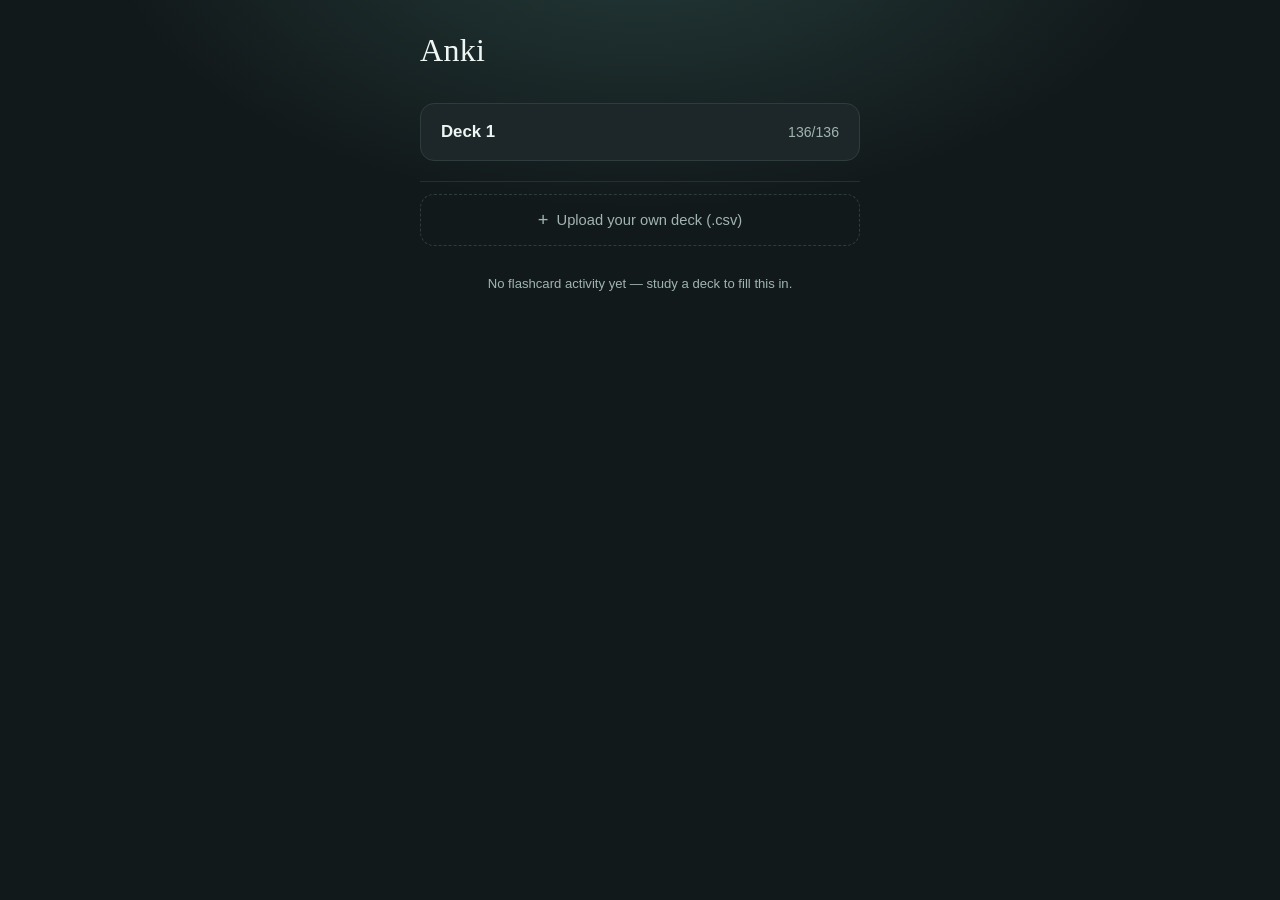
==== index.html @ ce2673dd "Add a spaced-repetition "Due" filter (simplified SM-2) New Due filter in the deck-preview cycle, sur" ====
<!DOCTYPE html>
<html lang="en">
<head>
<meta charset="UTF-8">
<meta name="viewport" content="width=device-width, initial-scale=1, viewport-fit=cover">
<meta name="theme-color" content="#0b0e0d">
<meta name="mobile-web-app-capable" content="yes">
<meta name="apple-mobile-web-app-capable" content="yes">
<meta name="apple-mobile-web-app-status-bar-style" content="black-translucent">
<link rel="apple-touch-icon" href="data:image/svg+xml,%3Csvg xmlns='http://www.w3.org/2000/svg' viewBox='0 0 100 100'%3E%3Crect width='100' height='100' rx='22' fill='%230b0e0d'/%3E%3Crect x='24' y='18' width='52' height='64' rx='8' fill='none' stroke='%234fd1a5' stroke-width='5'/%3E%3Cline x1='34' y1='38' x2='66' y2='38' stroke='%234fd1a5' stroke-width='5' stroke-linecap='round'/%3E%3Cline x1='34' y1='52' x2='58' y2='52' stroke='%234fd1a5' stroke-width='5' stroke-linecap='round'/%3E%3C/svg%3E">
<link rel="icon" href="data:image/svg+xml,%3Csvg xmlns='http://www.w3.org/2000/svg' viewBox='0 0 100 100'%3E%3Crect width='100' height='100' rx='22' fill='%230b0e0d'/%3E%3Crect x='24' y='18' width='52' height='64' rx='8' fill='none' stroke='%234fd1a5' stroke-width='5'/%3E%3Cline x1='34' y1='38' x2='66' y2='38' stroke='%234fd1a5' stroke-width='5' stroke-linecap='round'/%3E%3Cline x1='34' y1='52' x2='58' y2='52' stroke='%234fd1a5' stroke-width='5' stroke-linecap='round'/%3E%3C/svg%3E">
<title>A N K I</title>
<link rel="stylesheet" href="style.css?v=33">
</head>
<body>

<div class="app">

  <!-- ================= DECK SELECT ================= -->
  <section class="screen active" id="screen-deck" aria-labelledby="deck-heading">
    <header class="app-header">
      <h1 class="wordmark">Anki</h1>
    </header>

    <div class="deck-list" id="deckList">
      <!-- deck buttons injected by app.js -->
    </div>

    <hr class="deck-list-divider">

    <button class="deck-upload-btn" id="deckUploadBtn" type="button">
      <span class="deck-upload-icon" aria-hidden="true">+</span>
      <span>Upload your own deck (.csv)</span>
    </button>
    <input type="file" id="deckFileInput" accept=".csv,text/csv" hidden>
    <p class="deck-upload-error" id="deckUploadError" hidden></p>

    <div class="activity-heatmap" id="activityHeatmap">
      <div class="heatmap-nav">
        <button class="heatmap-nav-btn" id="heatmapPrevBtn" type="button" aria-label="Previous month">&lsaquo;</button>
        <p class="heatmap-month-label" id="heatmapMonthLabel"></p>
        <button class="heatmap-nav-btn" id="heatmapNextBtn" type="button" aria-label="Next month">&rsaquo;</button>
      </div>
      <div class="heatmap-swipe-area" id="heatmapSwipeArea">
        <div class="heatmap-weekdays">
          <span>M</span><span>T</span><span>W</span><span>T</span><span>F</span><span>S</span><span>S</span>
        </div>
        <div class="heatmap-grid" id="heatmapGrid"></div>
      </div>
      <p class="heatmap-detail" id="heatmapDetail"></p>
    </div>
  </section>

  <!-- ================= COUNT SELECT ================= -->
  <section class="screen" id="screen-count" aria-labelledby="count-heading">
    <button class="back-link" id="backToDeck" type="button">&larr; Decks</button>
    <header class="app-header">
      <h1 class="deck-name" id="countDeckName">Deck</h1>
      <p class="tagline">How many?</p>
    </header>

    <div class="mode-toggle" id="modeToggle" role="group" aria-label="Study mode">
      <button class="mode-btn is-active" id="modeFlashcardBtn" type="button">Flashcards</button>
      <button class="mode-btn" id="modeMultichoiceBtn" type="button">Multiple choice</button>
    </div>

    <div class="count-grid" id="countGrid">
      <!-- count buttons injected by app.js -->
    </div>

    <div class="deck-preview" id="deckPreview">
      <div class="preview-head">
        <p class="preview-heading">Deck entries</p>
        <div class="preview-head-actions">
          <button class="unselect-btn" id="unselectAllBtn" type="button" disabled title="Turn every card back on">Unselect all</button>
          <button class="sort-toggle" id="sortToggle" type="button">Original</button>
        </div>
      </div>
      <button class="deck-upload-btn add-card-btn" id="addCardBtn" type="button" hidden>
        <span class="deck-upload-icon" aria-hidden="true">+</span>
        <span>Add a card</span>
      </button>
      <ul class="preview-list" id="previewList"></ul>
    </div>
  </section>

  <!-- ================= QUIZ ================= -->
  <section class="screen" id="screen-quiz" aria-labelledby="quiz-heading">
    <div class="quiz-top">
      <button class="back-link" id="quitQuiz" type="button">&larr; End session</button>
      <div class="quiz-top-right">
        <button class="undo-btn" id="undoBtn" type="button" disabled title="Go back to the last card and change its grade">
          <span aria-hidden="true">&#8617;</span> Undo
        </button>
        <span class="progress-count" id="progressCount">1 / 10</span>
      </div>
    </div>

    <div class="progress-track">
      <div class="progress-fill" id="progressFill"></div>
    </div>

    <p class="score-live" id="scoreLive">
      <span class="score-hit" id="scoreHitCount">0</span> got it<span class="score-sep">&middot;</span><span class="score-miss" id="scoreMissCount">0</span> missed
    </p>

    <div class="card-stage" id="cardStage">
      <div class="card" id="card" tabindex="0" role="button" aria-pressed="false" aria-label="Flashcard, tap to reveal the answer">
        <div class="card-inner" id="cardInner">
          <div class="card-face card-front">
            <p class="card-eyebrow"></p>
            <p class="card-text" id="cardFrontText"></p>
          </div>
          <div class="card-face card-back">
            <p class="card-front-recap" id="cardBackFrontText"></p>
            <p class="card-text card-text-back" id="cardBackText"></p>
          </div>
        </div>
      </div>
      <p class="tap-hint" id="tapHint"></p>
    </div>

    <div class="mc-stage" id="mcStage" hidden>
      <p class="mc-prompt" id="mcPrompt"></p>
      <div class="mc-options" id="mcOptions"></div>
      <p class="mc-tap-hint" id="mcTapHint">Tap anywhere to continue</p>
    </div>

    <div class="action-row" id="actionRow">
      <button class="flip-btn" id="flipBtn" type="button">
        <span class="flip-btn-label">Flip</span>
      </button>
      <div class="grade-row" id="gradeRow">
        <button class="grade-btn grade-miss" id="gradeMiss" type="button">
          <span class="grade-key">1</span> Missed
        </button>
        <button class="grade-btn grade-hard" id="gradeHard" type="button">
          <span class="grade-key">2</span> Hard
        </button>
        <button class="grade-btn grade-almost" id="gradeAlmost" type="button">
          <span class="grade-key">3</span> Almost
        </button>
        <button class="grade-btn grade-hit" id="gradeHit" type="button">
          <span class="grade-key">4</span> Got it!
        </button>
      </div>
    </div>
  </section>

  <!-- ================= RESULTS ================= -->
  <section class="screen" id="screen-results" aria-labelledby="results-heading">
    <header class="app-header">
      <p class="tagline">Session complete</p>
      <p class="score-big" id="scoreBig">0/0</p>
      <p class="score-sub" id="scoreSub">0% recalled</p>
      <button class="undo-link" id="undoFromResults" type="button" disabled>Undo last grade</button>
    </header>

    <div class="missed-wrap" id="missedWrap">
      <p class="missed-heading">To review</p>
      <ul class="missed-list" id="missedList"></ul>
    </div>

    <div class="result-actions">
      <button class="primary-btn" id="backToDeckFromResults" type="button">Back to deck</button>
    </div>
  </section>

  <!-- Shared "back to top" arrow for both the deck list and the card
       preview list -- both scroll the whole page (not an inner
       container: .app only sets min-height, so it just grows taller
       than the viewport and the window itself scrolls), so one
       window-scroll-tracking button covers both. It lives outside
       every .screen on purpose: each .screen plays a CSS "rise"
       animation on entry, and animation-fill-mode:both leaves a
       lingering (identity) transform on it afterwards — which, per
       the CSS spec, would turn this position:fixed button into
       something anchored to that screen instead of the real viewport. -->
  <button class="scroll-top-btn" id="scrollTopBtn" type="button" aria-label="Back to top">&uarr;</button>

  <!-- ================= CONFIRM MODAL ================= -->
  <div class="modal-overlay" id="confirmOverlay" hidden>
    <div class="modal-box" role="alertdialog" aria-modal="true" aria-labelledby="confirmMessage">
      <p class="modal-message" id="confirmMessage"></p>
      <input type="text" class="modal-input" id="confirmInput" hidden>
      <div class="modal-card-fields" id="confirmCardFields" hidden>
        <label class="modal-field-label" for="confirmFront">Front</label>
        <input type="text" class="modal-input" id="confirmFront" placeholder="Front">
        <label class="modal-field-label" for="confirmBack">Back</label>
        <textarea class="modal-input modal-textarea" id="confirmBack" placeholder="Back" rows="3"></textarea>
      </div>
      <div class="modal-actions">
        <button class="ghost-btn modal-btn" id="confirmCancelBtn" type="button">Cancel</button>
        <button class="primary-btn modal-btn" id="confirmOkBtn" type="button">Yes, do it</button>
      </div>
    </div>
  </div>

</div>

<!-- Split into one file per feature area (see js/) instead of one
     big app.js — plain classic scripts (no bundler/module system),
     so they all still share one global scope like a single file
     would, and load order here is what defines it. Bump the shared
     ?v= below whenever any of these files change. -->
<script src="js/01-config.js?v=17"></script>
<script src="js/02-csv.js?v=17"></script>
<script src="js/03-storage.js?v=17"></script>
<script src="js/04-state.js?v=17"></script>
<script src="js/05-modal.js?v=17"></script>
<script src="js/06-deck-list.js?v=17"></script>
<script src="js/07-card-editor.js?v=17"></script>
<script src="js/08-count-screen.js?v=17"></script>
<script src="js/09-quiz-core.js?v=17"></script>
<script src="js/10-quiz-flashcard.js?v=17"></script>
<script src="js/11-quiz-multichoice.js?v=17"></script>
<script src="js/12-results.js?v=17"></script>
<script src="js/13-activity-heatmap.js?v=17"></script>
<script src="js/14-boot.js?v=17"></script>
</body>
</html>
---- style.css ----
/* ============================================================
   Tokens
   ============================================================ */
:root {
  --bg: #12191b;
  --bg-elevated: #182022;
  --surface: #1d2729;
  --surface-2: #253032;
  --border: #2f3c3e;
  --border-soft: #253032;

  --mint: #7ad9c4;
  --mint-strong: #9ce8d8;
  --mint-dim: #4f9c8a;
  --mint-glow: rgba(122, 217, 196, 0.18);

  --rose: #e08098;
  --rose-glow: rgba(224, 128, 152, 0.16);

  --amber: #e0ab7c;
  --amber-glow: rgba(224, 171, 124, 0.16);

  --lime: #d6da8e;
  --lime-glow: rgba(214, 218, 142, 0.16);

  /* A true, saturated green — distinct from --mint (a teal used for
     the app's whole branding/UI chrome) — reserved for "this is the
     right answer" feedback in multiple choice, so it reads as its
     own clear signal instead of blending into the ambient mint. */
  --correct: #3ecf6d;
  --correct-strong: #7ee8a0;
  --correct-glow: rgba(62, 207, 109, 0.2);

  --text: #eef6f3;
  --text-muted: #a0b5b0;
  --text-faint: #62716d;

  /* Activity-heatmap intensity ramp — same RGB as --mint (122, 217,
     196), stepped in opacity rather than four unrelated hues, so
     "how much you studied that day" reads as one continuous scale. */
  --heat-1: rgba(122, 217, 196, 0.22);
  --heat-2: rgba(122, 217, 196, 0.42);
  --heat-3: rgba(122, 217, 196, 0.65);
  --heat-4: rgba(122, 217, 196, 0.92);

  --font-display: Georgia, 'Iowan Old Style', 'Palatino Linotype', 'Times New Roman', serif;
  --font-ui: -apple-system, BlinkMacSystemFont, 'Segoe UI', Roboto, Helvetica, Arial, sans-serif;

  --radius: 14px;
  --radius-lg: 22px;
}

* { box-sizing: border-box; }

html, body {
  height: 100%;
  /* Allow normal panning/scrolling but kill the double-tap-to-zoom
     gesture that fires when you tap a card or button twice in a row. */
  touch-action: manipulation;
}

body {
  margin: 0;
  background: var(--bg);
  background-image:
    radial-gradient(ellipse 900px 500px at 50% -10%, var(--mint-glow), transparent 60%);
  background-repeat: no-repeat;
  color: var(--text);
  font-family: var(--font-ui);
  -webkit-font-smoothing: antialiased;
  min-height: 100vh;
  min-height: 100dvh;
  /* This is a tap-to-flip app, not a document — selecting text on a
     double-tap or long-press just gets in the way. */
  -webkit-user-select: none;
  -moz-user-select: none;
  user-select: none;
  -webkit-touch-callout: none;
  -webkit-tap-highlight-color: transparent;
}

button {
  font-family: inherit;
  color: inherit;
}

:focus-visible {
  outline: 2px solid var(--mint);
  outline-offset: 3px;
}

code {
  font-family: ui-monospace, SFMono-Regular, Menlo, monospace;
  background: var(--surface-2);
  padding: 0.1em 0.4em;
  border-radius: 4px;
  font-size: 0.9em;
  color: var(--mint-strong);
}

/* ============================================================
   App shell / screens
   ============================================================ */
.app {
  max-width: 480px;
  margin: 0 auto;
  padding: 32px 20px 40px;
  min-height: 100vh;
  min-height: 100dvh;
  display: flex;
  flex-direction: column;
}

.screen {
  display: none;
  flex: 1;
  flex-direction: column;
  animation: rise 0.35s ease both;
}

.screen.active {
  display: flex;
}

@keyframes rise {
  from { opacity: 0; transform: translateY(6px); }
  to   { opacity: 1; transform: translateY(0); }
}

@media (prefers-reduced-motion: reduce) {
  .screen { animation: none; }
}

.app-header {
  margin-bottom: 28px;
}

.wordmark {
  font-family: var(--font-display);
  font-size: 2rem;
  font-weight: 400;
  letter-spacing: 0.01em;
  margin: 0 0 6px;
  color: var(--text);
}

.deck-name {
  font-family: var(--font-display);
  font-size: 1.6rem;
  font-weight: 400;
  margin: 0 0 6px;
  color: var(--text);
}

.tagline {
  margin: 0;
  color: var(--text-muted);
  font-size: 0.98rem;
}

.foot-note {
  margin-top: auto;
  padding-top: 24px;
  color: var(--text-faint);
  font-size: 0.82rem;
  line-height: 1.5;
}

.back-link {
  align-self: flex-start;
  background: none;
  border: none;
  color: var(--text-muted);
  font-size: 0.92rem;
  padding: 6px 2px;
  margin-bottom: 18px;
  cursor: pointer;
}

.back-link:hover {
  color: var(--mint);
}

/* ============================================================
   Deck select
   ============================================================ */
.deck-list {
  display: flex;
  flex-direction: column;
  gap: 12px;
}

.deck-btn {
  display: flex;
  align-items: center;
  justify-content: space-between;
  gap: 12px;
  background: var(--surface);
  border: 1px solid var(--border);
  border-radius: var(--radius);
  padding: 18px 20px;
  text-align: left;
  cursor: pointer;
  transition: border-color 0.15s ease, background 0.15s ease;
}

.deck-btn:hover,
.deck-btn:focus-visible {
  border-color: var(--mint-dim);
  background: var(--surface-2);
}

.deck-btn:active {
  transform: translateY(1px);
}

.deck-btn-name {
  font-size: 1.05rem;
  font-weight: 600;
}

.deck-btn-count {
  color: var(--text-muted);
  font-size: 0.88rem;
  white-space: nowrap;
}

.deck-btn.is-error {
  border-color: var(--rose);
  cursor: not-allowed;
  opacity: 0.7;
}

.deck-btn.is-error:hover {
  background: var(--surface);
}

.deck-btn.is-error .deck-btn-count {
  color: var(--rose);
}

.deck-btn-left {
  display: flex;
  align-items: center;
  gap: 8px;
  min-width: 0;
}

/* Custom (uploaded) decks need two independent click targets — open
   vs. delete — so they're a wrapper <div> around two sibling
   <button>s, instead of the single <button> built-in decks use. */
.deck-btn-custom {
  padding: 0;
  gap: 0;
  align-items: stretch;
  cursor: default;
  overflow: hidden;
}

.deck-btn-custom:hover,
.deck-btn-custom:focus-within {
  background: var(--surface);
  border-color: var(--border);
}

.deck-btn-main {
  flex: 1;
  min-width: 0;
  display: flex;
  align-items: center;
  justify-content: space-between;
  gap: 12px;
  background: none;
  border: none;
  padding: 18px 20px;
  text-align: left;
  color: inherit;
  font: inherit;
  cursor: pointer;
  transition: background 0.15s ease;
}

.deck-btn-main:hover,
.deck-btn-main:focus-visible {
  background: var(--surface-2);
}

.deck-btn-delete {
  flex-shrink: 0;
  width: 46px;
  display: flex;
  align-items: center;
  justify-content: center;
  background: none;
  border: none;
  border-left: 1px solid var(--border);
  color: var(--text-faint);
  font-size: 1.3rem;
  line-height: 1;
  cursor: pointer;
  transition: background 0.15s ease, color 0.15s ease;
}

.deck-btn-delete:hover,
.deck-btn-delete:focus-visible {
  background: var(--rose-glow);
  color: var(--rose);
}

.deck-btn-custom.is-error .deck-btn-delete {
  border-left-color: var(--rose);
}

/* Deliberately fainter than --border (used everywhere else for real
   component edges) — this is just a soft break before the upload
   button, not a boundary that needs to read as strongly. */
.deck-list-divider {
  margin: 20px 0 0;
  border: none;
  border-top: 1px solid var(--border-soft);
}

.deck-upload-btn {
  display: flex;
  align-items: center;
  justify-content: center;
  gap: 8px;
  width: 100%;
  margin-top: 12px;
  padding: 16px 20px;
  background: none;
  border: 1px dashed var(--border);
  border-radius: var(--radius);
  color: var(--text-muted);
  font-size: 0.92rem;
  cursor: pointer;
  transition: border-color 0.15s ease, color 0.15s ease, background 0.15s ease;
}

.deck-upload-btn:hover,
.deck-upload-btn:focus-visible {
  border-color: var(--mint-dim);
  color: var(--mint-strong);
  background: var(--mint-glow);
}

.deck-upload-icon {
  font-size: 1.15rem;
  line-height: 1;
}

/* Sits before the card list rather than after a list (like
   .deck-upload-btn's own margin-top assumes), so only the spacing
   needs to change — everything else, hover included, is inherited. */
.add-card-btn {
  margin: 0 0 12px;
}

.deck-upload-error {
  margin: 10px 2px 0;
  color: var(--rose);
  font-size: 0.85rem;
  line-height: 1.4;
}

/* ============================================================
   Activity heatmap — one-month-at-a-time calendar of flashcard-
   study days, swipe or use the arrows to change months (never
   past the current one). See js/13-activity-heatmap.js for the
   data/render logic.
   ============================================================ */
.activity-heatmap {
  margin-top: 20px;
}

.activity-heatmap.is-empty .heatmap-nav,
.activity-heatmap.is-empty .heatmap-swipe-area {
  display: none;
}

.heatmap-nav {
  display: flex;
  align-items: center;
  justify-content: space-between;
  margin-bottom: 10px;
}

.heatmap-nav-btn {
  width: 32px;
  height: 32px;
  display: flex;
  align-items: center;
  justify-content: center;
  background: var(--surface);
  border: 1px solid var(--border);
  border-radius: var(--radius);
  color: var(--text);
  font-size: 1.2rem;
  line-height: 1;
  cursor: pointer;
  transition: border-color 0.15s ease, background 0.15s ease;
}

@media (hover: hover) {
  .heatmap-nav-btn:hover:not(:disabled) {
    border-color: var(--mint-dim);
    background: var(--surface-2);
  }
}

.heatmap-nav-btn:disabled {
  opacity: 0.3;
  cursor: not-allowed;
}

.heatmap-month-label {
  margin: 0;
  font-family: var(--font-display);
  font-size: 1rem;
  color: var(--text);
}

.heatmap-weekdays {
  display: grid;
  grid-template-columns: repeat(7, 1fr);
  gap: 6px;
  margin-bottom: 6px;
}

.heatmap-weekdays span {
  display: block;
  text-align: center;
  font-size: 0.72rem;
  color: var(--text-faint);
}

.heatmap-grid {
  display: grid;
  grid-template-columns: repeat(7, 1fr);
  gap: 6px;
}

.heatmap-cell {
  aspect-ratio: 1;
  display: flex;
  align-items: center;
  justify-content: center;
  background: var(--surface);
  border: 1px solid var(--border);
  border-radius: 8px;
  font: inherit;
  font-size: 0.78rem;
  color: var(--text-muted);
  cursor: pointer;
  transition: border-color 0.15s ease, background 0.15s ease;
}

/* Padding before day 1 / after the month's last day — kept as real
   (invisible) grid cells rather than left out, so every week stays a
   full 7-wide row and day 1 always lands in its correct weekday
   column. */
.heatmap-cell.is-empty {
  visibility: hidden;
  cursor: default;
}

/* A day later this month that just hasn't happened yet — still a
   real, numbered cell (see 13-activity-heatmap.js for why), just
   dimmed and inert since there's nothing to show or tap yet. */
.heatmap-cell.is-future {
  color: var(--text-faint);
  cursor: default;
}

@media (hover: hover) {
  .heatmap-cell:not(.is-empty):not(.is-future):hover {
    border-color: var(--mint-dim);
  }
}

.heatmap-cell.level-1 { background: var(--heat-1); border-color: transparent; color: var(--text); }
.heatmap-cell.level-2 { background: var(--heat-2); border-color: transparent; color: var(--text); }
.heatmap-cell.level-3 { background: var(--heat-3); border-color: transparent; color: var(--bg); }
.heatmap-cell.level-4 { background: var(--heat-4); border-color: transparent; color: var(--bg); }

.heatmap-cell.is-today {
  box-shadow: inset 0 0 0 2px var(--mint-strong);
}

.heatmap-detail {
  color: var(--text-muted);
  font-size: 0.82rem;
  margin: 10px 0 0;
  min-height: 1.2em;
  text-align: center;
}

/* ============================================================
   Count select
   ============================================================ */
/* Flashcards vs. Multiple choice — which quiz UI startSessionWithCards()
   shows (see quizMode in app.js). Segmented-control styling similar to
   the deck-preview's sort-toggle pill. */
.mode-toggle {
  display: flex;
  gap: 8px;
  margin-bottom: 18px;
}

.mode-btn {
  flex: 1;
  background: none;
  border: 1px solid var(--border);
  border-radius: 999px;
  padding: 9px 12px;
  color: var(--text-muted);
  font-size: 0.85rem;
  cursor: pointer;
  transition: border-color 0.15s ease, background 0.15s ease, color 0.15s ease;
}

.mode-btn:hover:not(:disabled) {
  border-color: var(--mint-dim);
  color: var(--text);
}

.mode-btn.is-active {
  border-color: var(--mint);
  background: var(--mint-glow);
  color: var(--mint-strong);
  font-weight: 600;
}

.mode-btn:disabled {
  opacity: 0.35;
  cursor: not-allowed;
}

.count-grid {
  display: grid;
  grid-template-columns: 1fr 1fr;
  gap: 12px;
}

.count-btn {
  background: var(--surface);
  border: 1px solid var(--border);
  border-radius: var(--radius);
  padding: 22px 12px;
  text-align: center;
  cursor: pointer;
  transition: border-color 0.15s ease, background 0.15s ease;
}

.count-btn:hover,
.count-btn:focus-visible {
  border-color: var(--mint-dim);
  background: var(--surface-2);
}

.count-btn:active {
  transform: translateY(1px);
}

/* Bigger than the current filter's pool — grayed out rather than
   left off the grid, so the layout stays put as you switch filters
   instead of buttons appearing/disappearing under your thumb. */
.count-btn:disabled {
  opacity: 0.35;
  cursor: not-allowed;
}

.count-btn:disabled:hover {
  border-color: var(--border);
  background: var(--surface);
}

.count-btn-num {
  display: block;
  font-family: var(--font-display);
  font-size: 1.7rem;
  color: var(--mint-strong);
}

.count-btn-label {
  display: block;
  font-size: 0.8rem;
  color: var(--text-muted);
  margin-top: 2px;
}

.count-btn.is-all {
  grid-column: 1 / -1;
}

.deck-preview {
  position: relative;
  flex: 1;
  min-height: 0;
  display: flex;
  flex-direction: column;
  margin-top: 24px;
}

.preview-head {
  display: flex;
  flex-wrap: wrap;
  align-items: center;
  justify-content: space-between;
  gap: 8px 12px;
  margin-bottom: 10px;
}

.preview-heading {
  color: var(--text-faint);
  font-size: 0.82rem;
  margin: 0;
  flex: 1 1 auto;
  min-width: 0;
}

.preview-head-actions {
  display: flex;
  flex-wrap: wrap;
  justify-content: flex-end;
  gap: 8px;
  flex-shrink: 0;
}

.sort-toggle,
.unselect-btn {
  background: none;
  border: 1px solid var(--border);
  border-radius: 999px;
  color: var(--text-muted);
  font-size: 0.78rem;
  padding: 5px 12px;
  cursor: pointer;
  white-space: nowrap;
  transition: border-color 0.15s ease, color 0.15s ease, background 0.15s ease;
}

.unselect-btn:hover,
.unselect-btn:focus-visible {
  border-color: var(--mint-dim);
  color: var(--text);
}

/* Always mint-tinted, regardless of which filter is selected —
   "Original" is just as much a deliberately-chosen filter as any of
   the others, so it shouldn't look muted/unselected next to them. */
.sort-toggle {
  border-color: var(--mint-dim);
  background: var(--mint-glow);
  color: var(--mint-strong);
}

.sort-toggle:hover,
.sort-toggle:focus-visible {
  border-color: var(--mint);
  color: var(--text);
}

.unselect-btn:disabled {
  opacity: 0.35;
  cursor: not-allowed;
}

.unselect-btn.is-hidden {
  display: none;
}

/* Floating "back to top" arrow, shared by the deck-select and
   card-preview screens — hidden until you've scrolled down a bit.
   Fixed to the viewport rather than absolute-within-its-screen:
   neither screen's own content actually scrolls in its own bounded
   container (.app only sets min-height, so it just grows past the
   viewport and the window itself scrolls), so viewport-fixed is
   what actually keeps this anchored to a screen corner as you
   scroll. See the button's placement in index.html for why it
   lives outside every .screen element. */
.scroll-top-btn {
  position: fixed;
  left: 50%;
  bottom: 24px;
  z-index: 20;
  width: 54px;
  height: 54px;
  border-radius: 50%;
  border: 1px solid var(--border);
  background: color-mix(in srgb, var(--surface-2) 88%, transparent);
  color: var(--text-muted);
  font-size: 1.5rem;
  display: flex;
  align-items: center;
  justify-content: center;
  cursor: pointer;
  opacity: 0;
  transform: translate(-50%, 6px);
  pointer-events: none;
  transition: opacity 0.2s ease, transform 0.2s ease, border-color 0.15s ease, color 0.15s ease;
  box-shadow: 0 8px 20px -10px rgba(0, 0, 0, 0.5);
}

.scroll-top-btn.is-visible {
  opacity: 0.85;
  transform: translate(-50%, 0);
  pointer-events: auto;
}

.scroll-top-btn:hover,
.scroll-top-btn:focus-visible {
  opacity: 1;
  border-color: var(--mint-dim);
  color: var(--mint-strong);
}

@media (prefers-reduced-motion: reduce) {
  .scroll-top-btn { transition: opacity 0.2s ease; }
}

.preview-list {
  list-style: none;
  margin: 0;
  padding: 0;
  flex: 1;
  min-height: 0;
  overflow-y: auto;
  display: flex;
  flex-direction: column;
  gap: 8px;
}

.preview-list li {
  position: relative;
  display: flex;
  align-items: center;
  gap: 8px;
  background: var(--surface);
  border: 1px solid var(--border);
  border-radius: 10px;
  padding: 12px 10px 12px 22px;
  font-size: 0.92rem;
  line-height: 1.4;
  transition: background 0.15s ease, border-color 0.15s ease;
}

/* Left-edge stripe showing average recall grade (last 7 attempts),
   rose -> amber -> lime -> mint. Falls back to a neutral gray when
   the card has never been graded — see --score-color in app.js. */
.preview-list li::before {
  content: "";
  position: absolute;
  left: 8px;
  top: 10px;
  bottom: 10px;
  width: 4px;
  border-radius: 2px;
  background: var(--score-color, var(--text-faint));
  transition: opacity 0.15s ease;
}

.preview-content {
  flex: 1;
  min-width: 0;
}

.preview-front {
  color: var(--text);
}

.preview-back {
  color: var(--text-muted);
  font-style: italic;
}

.preview-due {
  margin-top: 4px;
  color: var(--text-faint);
  font-size: 0.78rem;
}

/* Skipped card — unchecked in the toggle, still listed but out of
   the running for quiz sessions. Dimmed rather than hidden so it's
   easy to find and switch back on. */
.preview-list li.is-inactive {
  background: var(--bg-elevated);
  border-color: var(--border-soft);
}

.preview-list li.is-inactive::before {
  opacity: 0.3;
}

.preview-list li.is-inactive .preview-content {
  opacity: 0.45;
}

.preview-list li.is-inactive .preview-front {
  text-decoration: line-through;
  text-decoration-color: var(--text-faint);
}

/* Per-card skip toggle. Checked = skipped, so it borrows the same
   rose used for "missed" elsewhere in the app. */
.preview-toggle {
  flex-shrink: 0;
  display: flex;
  align-items: center;
  justify-content: center;
  width: 32px;
  height: 32px;
  cursor: pointer;
}

.preview-toggle input[type="checkbox"] {
  width: 19px;
  height: 19px;
  margin: 0;
  accent-color: var(--rose);
  cursor: pointer;
}

/* Custom decks only: tapping a card's own text edits it. */
.preview-list li.is-editable:hover,
.preview-list li.is-editable:focus-within {
  border-color: var(--mint-dim);
  background: var(--surface-2);
}

.preview-list li.is-editable .preview-content {
  cursor: pointer;
}

.preview-delete {
  flex-shrink: 0;
  width: 32px;
  height: 32px;
  display: flex;
  align-items: center;
  justify-content: center;
  background: none;
  border: none;
  border-radius: 8px;
  color: var(--text-faint);
  font-size: 1.1rem;
  line-height: 1;
  cursor: pointer;
  transition: background 0.15s ease, color 0.15s ease;
}

.preview-delete:hover,
.preview-delete:focus-visible {
  background: var(--rose-glow);
  color: var(--rose);
}

.preview-empty {
  margin: 0;
  padding: 22px 16px;
  text-align: center;
  color: var(--text-muted);
  background: var(--surface);
  border: 1px dashed var(--border);
  border-radius: 10px;
  font-size: 0.9rem;
  line-height: 1.4;
  list-style: none;
}

.count-empty {
  grid-column: 1 / -1;
  margin: 0;
  padding: 22px 16px;
  text-align: center;
  color: var(--text-muted);
  background: var(--surface);
  border: 1px dashed var(--border);
  border-radius: var(--radius);
  font-size: 0.9rem;
  line-height: 1.4;
}

/* ============================================================
   Quiz
   ============================================================ */
.quiz-top {
  display: flex;
  align-items: center;
  justify-content: space-between;
  gap: 12px;
}

.quiz-top .back-link {
  margin-bottom: 0;
}

.quiz-top-right {
  display: flex;
  align-items: center;
  gap: 12px;
}

.progress-count {
  color: var(--text-muted);
  font-size: 0.86rem;
  font-variant-numeric: tabular-nums;
  white-space: nowrap;
}

/* Small pill button that jumps back to the last graded card so you
   can fix a misclick (e.g. hit "Missed" on a card you actually knew). */
.undo-btn {
  display: flex;
  align-items: center;
  gap: 5px;
  background: none;
  border: 1px solid var(--border);
  color: var(--text-muted);
  font-size: 0.78rem;
  padding: 5px 11px;
  border-radius: 999px;
  cursor: pointer;
  white-space: nowrap;
  transition: border-color 0.15s ease, color 0.15s ease, opacity 0.15s ease;
}

.undo-btn:hover:not(:disabled),
.undo-btn:focus-visible:not(:disabled) {
  border-color: var(--mint-dim);
  color: var(--mint-strong);
}

.undo-btn:disabled {
  opacity: 0.35;
  cursor: not-allowed;
}

.progress-track {
  height: 3px;
  background: var(--border-soft);
  border-radius: 2px;
  margin: 14px 0 8px;
  overflow: hidden;
}

.progress-fill {
  height: 100%;
  width: 0%;
  background: var(--mint);
  transition: width 0.3s ease;
}

.score-live {
  margin: 0 0 4px;
  text-align: right;
  font-size: 0.82rem;
  font-variant-numeric: tabular-nums;
  color: var(--text-faint);
}

.score-live .score-hit {
  color: var(--mint-strong);
  font-weight: 600;
}

.score-live .score-miss {
  color: var(--rose);
  font-weight: 600;
}

.score-sep {
  margin: 0 6px;
  color: var(--text-faint);
}

.card-stage {
  flex: 1;
  display: flex;
  flex-direction: column;
  align-items: center;
  justify-content: center;
  gap: 16px;
  padding: 12px 0;
}

.card-stage[hidden] {
  display: none;
}

.card {
  width: 100%;
  min-height: 320px;
  perspective: 1400px;
  cursor: pointer;
}

.card-inner {
  position: relative;
  width: 100%;
  height: 100%;
  min-height: 320px;
  transform-style: preserve-3d;
  transition: transform 0.5s cubic-bezier(0.4, 0.1, 0.2, 1);
}

.card.flipped .card-inner {
  transform: rotateY(180deg);
}

/* Used for a split second when a new card is loaded in, so the reset
   to front-facing is instant instead of animated — see the comment
   above renderCurrentCard() in app.js for why this exists. */
.card-inner.snap {
  transition: none !important;
}

@media (prefers-reduced-motion: reduce) {
  .card-inner { transition: none; }
}

.card-face {
  position: absolute;
  inset: 0;
  backface-visibility: hidden;
  -webkit-backface-visibility: hidden;
  display: flex;
  flex-direction: column;
  align-items: center;
  justify-content: center;
  gap: 14px;
  padding: 32px 26px;
  background: var(--surface);
  border: 1px solid var(--border);
  border-radius: var(--radius-lg);
  box-shadow: 0 0 0 1px transparent, 0 24px 48px -24px rgba(0, 0, 0, 0.6);
  text-align: center;
}

.card-front {
  box-shadow: 0 0 40px -8px var(--mint-glow), 0 24px 48px -24px rgba(0, 0, 0, 0.6);
}

.card-back {
  transform: rotateY(180deg);
  border-color: var(--mint-dim);
}

.card-eyebrow {
  margin: 0;
  font-size: 0.75rem;
  color: var(--text-faint);
  letter-spacing: 0.03em;
}

.card-text {
  margin: 0;
  font-family: var(--font-display);
  font-size: 1.6rem;
  line-height: 1.35;
  color: var(--text);
  max-height: 100%;
  overflow-y: auto;
}

.card-front-recap {
  font-size: 1.05rem;
  color: var(--text-muted);
  padding-bottom: 14px;
  margin-bottom: 4px;
  border-bottom: 1px solid var(--border);
  width: 100%;
}

.card-text-back {
  font-style: italic;
  color: var(--mint-strong);
}

.tap-hint {
  margin: 0;
  color: var(--text-faint);
  font-size: 0.85rem;
  text-align: center;
  min-height: 1.2em;
}

/* ============================================================
   Multiple choice — alternate quiz UI. Prompt is the card's "back"
   (the meaning/reading), options are the "front" of the correct card
   plus distractors drawn from getConfusableChars() where possible —
   see buildMultipleChoiceOptions() in app.js.
   ============================================================ */
.mc-stage {
  flex: 1;
  display: flex;
  flex-direction: column;
  justify-content: center;
  gap: 26px;
  padding: 12px 0;
}

.mc-stage[hidden] {
  display: none;
}

.mc-prompt {
  margin: 0;
  text-align: center;
  color: var(--text);
  font-size: 1.1rem;
  line-height: 1.5;
  padding: 0 6px;
}

.mc-options {
  display: grid;
  grid-template-columns: 1fr 1fr;
  gap: 12px;
}

.mc-option {
  background: var(--surface);
  border: 1px solid var(--border);
  border-radius: var(--radius-lg);
  padding: 30px 12px;
  font-family: var(--font-display);
  font-size: 2.1rem;
  color: var(--text);
  cursor: pointer;
  transition: border-color 0.15s ease, background 0.15s ease, transform 0.1s ease;
}

/* Gated to real hover-capable pointers (mouse/trackpad) only — on
   touch devices (no true hover), a :hover state applied by a tap
   sticks to whatever ends up at that screen position (iOS Safari
   keeps it until the next tap elsewhere) even after this button is
   destroyed and a fresh one for the next question is built in its
   place, which read as "the green never goes away". Touch just
   never gets this rule at all, so there's nothing to stick. */
@media (hover: hover) {
  .mc-option:hover:not(.is-locked) {
    border-color: var(--mint-dim);
    background: var(--surface-2);
  }
}

.mc-option:active:not(.is-locked) {
  transform: translateY(1px);
}

.mc-option:disabled {
  cursor: default;
}

.mc-option.is-correct {
  border-color: var(--correct);
  background: var(--correct-glow);
  color: var(--correct-strong);
}

.mc-option.is-wrong {
  border-color: var(--rose);
  background: var(--rose-glow);
  color: var(--rose);
}

/* Post-answer, options are "locked" via pointer-events rather than
   the disabled attribute — a disabled button never dispatches a
   click event at all, which would swallow taps instead of letting
   them bubble up to .mc-stage's "tap anywhere to continue" handler. */
.mc-option.is-locked {
  pointer-events: none;
  cursor: default;
}

/* Always present at full size (never hidden/removed), so fading it
   in on answer never shifts the centered column above it — compare
   the earlier "Next card" button, which caused exactly that jump by
   toggling in and out of the layout via the hidden attribute. */
.mc-tap-hint {
  margin: 0;
  text-align: center;
  color: var(--text-faint);
  font-size: 0.85rem;
  min-height: 1.2em;
  opacity: 0;
  transition: opacity 0.2s ease;
}

.mc-tap-hint.is-visible {
  opacity: 1;
}

.mc-stage.is-awaiting-continue {
  cursor: pointer;
}

/* ============================================================
   Flip / grade action row — flip button and grade buttons share
   the same footprint so the thumb never has to move.
   ============================================================ */
.action-row {
  position: relative;
  margin-top: 8px;
  min-height: 132px;
}

.flip-btn {
  position: absolute;
  inset: 0;
  display: flex;
  align-items: center;
  justify-content: center;
  width: 100%;
  height: 100%;
  border: 1px solid color-mix(in srgb, var(--mint) 35%, var(--border));
  border-radius: var(--radius);
  background: var(--bg-elevated);
  color: var(--mint-strong);
  cursor: pointer;
  padding: 0;
  transition: border-color 0.15s ease, background 0.15s ease;
}

.flip-btn:hover,
.flip-btn:focus-visible {
  background: var(--mint-glow);
  border-color: var(--mint);
}

.flip-btn:active {
  transform: translateY(1px);
}

.flip-btn-label {
  color: inherit;
  font-size: 1rem;
  font-weight: 600;
  letter-spacing: 0.02em;
}

.grade-row {
  position: absolute;
  inset: 0;
  display: none;
  grid-template-columns: 1fr 1fr;
  grid-template-rows: 1fr 1fr;
  gap: 10px;
}

.action-row.is-flipped .flip-btn {
  display: none;
}

.action-row.is-flipped .grade-row {
  display: grid;
}

.grade-btn {
  border-radius: var(--radius);
  border: 1px solid var(--border);
  padding: 16px 10px;
  font-size: 1rem;
  font-weight: 600;
  cursor: pointer;
  display: flex;
  align-items: center;
  justify-content: center;
  gap: 8px;
  transition: transform 0.1s ease, filter 0.15s ease;
  background: var(--surface);
}

.grade-btn:active {
  transform: translateY(1px);
}

.grade-key {
  font-size: 0.85rem;
  opacity: 0.7;
}

.grade-miss {
  color: var(--rose);
  border-color: color-mix(in srgb, var(--rose) 35%, var(--border));
}

.grade-miss:hover,
.grade-miss:focus-visible {
  background: var(--rose-glow);
  border-color: var(--rose);
}

.grade-hard {
  color: var(--amber);
  border-color: color-mix(in srgb, var(--amber) 35%, var(--border));
}

.grade-hard:hover,
.grade-hard:focus-visible {
  background: var(--amber-glow);
  border-color: var(--amber);
}

.grade-almost {
  color: var(--lime);
  border-color: color-mix(in srgb, var(--lime) 35%, var(--border));
}

.grade-almost:hover,
.grade-almost:focus-visible {
  background: var(--lime-glow);
  border-color: var(--lime);
}

.grade-hit {
  color: var(--mint-strong);
  border-color: color-mix(in srgb, var(--mint) 35%, var(--border));
}

.grade-hit:hover,
.grade-hit:focus-visible {
  background: var(--mint-glow);
  border-color: var(--mint);
}

/* ============================================================
   Results
   ============================================================ */
#screen-results .app-header {
  text-align: center;
}

.score-big {
  font-family: var(--font-display);
  font-size: 3.4rem;
  margin: 10px 0 2px;
  color: var(--mint-strong);
  line-height: 1;
}

.score-sub {
  margin: 0;
  color: var(--text-muted);
  font-size: 0.95rem;
}

.undo-link {
  display: inline-block;
  background: none;
  border: none;
  color: var(--text-muted);
  font-size: 0.85rem;
  margin-top: 12px;
  padding: 4px 2px;
  cursor: pointer;
  text-decoration: underline;
  text-underline-offset: 2px;
  transition: color 0.15s ease, opacity 0.15s ease;
}

.undo-link:hover:not(:disabled),
.undo-link:focus-visible:not(:disabled) {
  color: var(--mint-strong);
}

.undo-link:disabled {
  opacity: 0.4;
  cursor: not-allowed;
  text-decoration: none;
}

.missed-wrap {
  flex: 1;
  margin-top: 8px;
}

.missed-heading {
  color: var(--text-faint);
  font-size: 0.82rem;
  margin: 0 0 10px;
}

.missed-list {
  list-style: none;
  margin: 0;
  padding: 0;
  display: flex;
  flex-direction: column;
  gap: 8px;
  max-height: 46vh;
  overflow-y: auto;
}

.missed-list li {
  background: var(--surface);
  border: 1px solid var(--border);
  border-radius: 10px;
  padding: 12px 14px;
  font-size: 0.92rem;
  line-height: 1.4;
}

.missed-front {
  color: var(--text);
}

.missed-back {
  color: var(--text-muted);
  font-style: italic;
}

.missed-wrap.is-empty .missed-heading,
.missed-wrap.is-empty .missed-list {
  display: none;
}

.missed-wrap.is-empty::before {
  content: "Perfect run — every card recalled.";
  display: block;
  text-align: center;
  color: var(--text-muted);
  padding: 24px 0;
}

.result-actions {
  display: flex;
  flex-direction: column;
  gap: 10px;
  margin-top: 20px;
}

.primary-btn,
.ghost-btn {
  border-radius: var(--radius);
  padding: 15px;
  font-size: 1rem;
  font-weight: 600;
  cursor: pointer;
  transition: filter 0.15s ease, background 0.15s ease;
}

.primary-btn {
  background: var(--mint);
  border: 1px solid var(--mint);
  color: #0a0d0c;
}

.primary-btn:hover,
.primary-btn:focus-visible {
  filter: brightness(1.08);
}

.ghost-btn {
  background: transparent;
  border: 1px solid var(--border);
  color: var(--text-muted);
}

.ghost-btn:hover,
.ghost-btn:focus-visible {
  border-color: var(--mint-dim);
  color: var(--text);
}

/* ============================================================
   Confirm modal — small in-theme dialog reused for both a plain
   "are you sure?" confirm (Unselect all, deck delete/replace) and,
   with its optional text field shown, a "name this" prompt (deck
   upload). See openModal()/showConfirm()/showPrompt() in app.js.
   ============================================================ */
.modal-overlay {
  position: fixed;
  inset: 0;
  z-index: 50;
  display: flex;
  align-items: center;
  justify-content: center;
  padding: 24px;
  background: rgba(6, 9, 8, 0.72);
  animation: fade-in 0.15s ease both;
}

.modal-overlay[hidden] {
  display: none;
}

@keyframes fade-in {
  from { opacity: 0; }
  to   { opacity: 1; }
}

.modal-box {
  width: 100%;
  max-width: 360px;
  max-height: calc(100dvh - 48px);
  overflow-y: auto;
  background: var(--surface);
  border: 1px solid var(--border);
  border-radius: var(--radius-lg);
  padding: 24px 22px;
  box-shadow: 0 24px 48px -24px rgba(0, 0, 0, 0.7);
  animation: rise 0.2s ease both;
}

.modal-message {
  margin: 0 0 20px;
  color: var(--text);
  font-size: 1rem;
  line-height: 1.45;
  text-align: center;
}

.modal-input {
  display: block;
  width: 100%;
  margin: 0 0 20px;
  padding: 11px 14px;
  background: var(--bg-elevated);
  border: 1px solid var(--border);
  border-radius: var(--radius);
  color: var(--text);
  font-size: 1rem;
  font-family: inherit;
}

.modal-input[hidden] {
  display: none;
}

.modal-field-label {
  display: block;
  margin: 0 0 4px;
  color: var(--text-faint);
  font-size: 0.78rem;
}

.modal-card-fields[hidden] {
  display: none;
}

.modal-textarea {
  resize: vertical;
  min-height: 64px;
  font-family: inherit;
  line-height: 1.4;
}

.modal-actions {
  display: flex;
  gap: 10px;
}

.modal-btn {
  flex: 1;
  margin: 0;
  padding: 13px;
  font-size: 0.95rem;
}
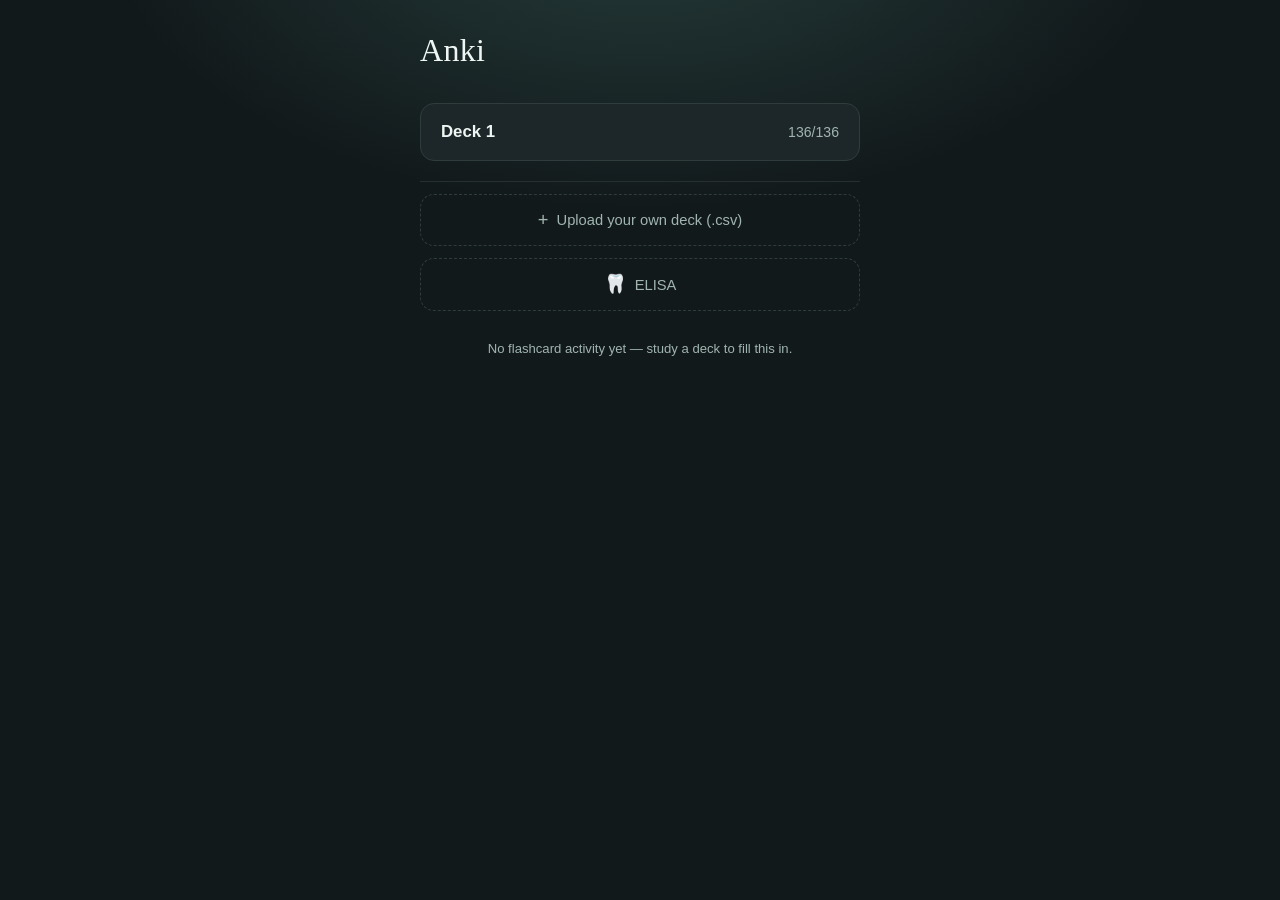
==== commit 9141e2bc: "Add ELISA — uncle's dental-probability game, linked from the home screen games/elisa.html is a third" ====
--- a/index.html
+++ b/index.html
@@ -10,7 +10,10 @@
 <link rel="apple-touch-icon" href="data:image/svg+xml,%3Csvg xmlns='http://www.w3.org/2000/svg' viewBox='0 0 100 100'%3E%3Crect width='100' height='100' rx='22' fill='%230b0e0d'/%3E%3Crect x='24' y='18' width='52' height='64' rx='8' fill='none' stroke='%234fd1a5' stroke-width='5'/%3E%3Cline x1='34' y1='38' x2='66' y2='38' stroke='%234fd1a5' stroke-width='5' stroke-linecap='round'/%3E%3Cline x1='34' y1='52' x2='58' y2='52' stroke='%234fd1a5' stroke-width='5' stroke-linecap='round'/%3E%3C/svg%3E">
 <link rel="icon" href="data:image/svg+xml,%3Csvg xmlns='http://www.w3.org/2000/svg' viewBox='0 0 100 100'%3E%3Crect width='100' height='100' rx='22' fill='%230b0e0d'/%3E%3Crect x='24' y='18' width='52' height='64' rx='8' fill='none' stroke='%234fd1a5' stroke-width='5'/%3E%3Cline x1='34' y1='38' x2='66' y2='38' stroke='%234fd1a5' stroke-width='5' stroke-linecap='round'/%3E%3Cline x1='34' y1='52' x2='58' y2='52' stroke='%234fd1a5' stroke-width='5' stroke-linecap='round'/%3E%3C/svg%3E">
 <title>A N K I</title>
-<link rel="stylesheet" href="style.css?v=33">
+<link rel="preconnect" href="https://fonts.googleapis.com">
+<link rel="preconnect" href="https://fonts.gstatic.com" crossorigin>
+<link rel="stylesheet" href="https://fonts.googleapis.com/css2?family=Yuji+Syuku&display=swap">
+<link rel="stylesheet" href="style.css?v=35">
 </head>
 <body>
 
@@ -34,6 +37,14 @@
     </button>
     <input type="file" id="deckFileInput" accept=".csv,text/csv" hidden>
     <p class="deck-upload-error" id="deckUploadError" hidden></p>
+
+    <!-- Standalone static page (games/elisa.html), not part of the
+         SPA's screens/state — a plain full navigation, same as
+         clicking any other link. See CLAUDE.md "The ELISA game link". -->
+    <button class="deck-upload-btn" id="elisaBtn" type="button">
+      <span class="deck-upload-icon" aria-hidden="true">🦷</span>
+      <span>ELISA</span>
+    </button>
 
     <div class="activity-heatmap" id="activityHeatmap">
       <div class="heatmap-nav">
@@ -73,7 +84,10 @@
         <p class="preview-heading">Deck entries</p>
         <div class="preview-head-actions">
           <button class="unselect-btn" id="unselectAllBtn" type="button" disabled title="Turn every card back on">Unselect all</button>
-          <button class="sort-toggle" id="sortToggle" type="button">Original</button>
+          <button class="filter-trigger" id="filterTrigger" type="button" aria-haspopup="dialog">
+            <span id="filterTriggerLabel">Original</span>
+            <svg width="9" height="6" viewBox="0 0 10 6" fill="none" aria-hidden="true"><path d="M1 1l4 4 4-4" stroke="currentColor" stroke-width="1.5" stroke-linecap="round" stroke-linejoin="round"/></svg>
+          </button>
         </div>
       </div>
       <button class="deck-upload-btn add-card-btn" id="addCardBtn" type="button" hidden>
@@ -196,6 +210,23 @@
     </div>
   </div>
 
+  <!-- ================= FILTER SHEET ================= -->
+  <!-- Replaces the old one-at-a-time filter cycle button: tap
+       #filterTrigger to open this, tap a tile to pick a filter and
+       close. Dismiss without picking via the backdrop, the × button,
+       Escape, or dragging down from the grabber/header — see
+       08-count-screen.js for all four. -->
+  <div class="sheet-overlay" id="filterSheetOverlay" hidden>
+    <div class="sheet" id="filterSheet" role="dialog" aria-modal="true" aria-label="Filter deck entries">
+      <div class="sheet-grabber" id="sheetGrabber" aria-hidden="true"></div>
+      <div class="sheet-head" id="sheetHead">
+        <h2>Filter entries</h2>
+        <button class="sheet-close" id="filterSheetClose" type="button" aria-label="Close">&times;</button>
+      </div>
+      <div class="sheet-grid" id="filterTileGrid"><!-- tiles injected by 08-count-screen.js --></div>
+    </div>
+  </div>
+
 </div>
 
 <!-- Split into one file per feature area (see js/) instead of one
@@ -203,19 +234,19 @@
      so they all still share one global scope like a single file
      would, and load order here is what defines it. Bump the shared
      ?v= below whenever any of these files change. -->
-<script src="js/01-config.js?v=17"></script>
-<script src="js/02-csv.js?v=17"></script>
-<script src="js/03-storage.js?v=17"></script>
-<script src="js/04-state.js?v=17"></script>
-<script src="js/05-modal.js?v=17"></script>
-<script src="js/06-deck-list.js?v=17"></script>
-<script src="js/07-card-editor.js?v=17"></script>
-<script src="js/08-count-screen.js?v=17"></script>
-<script src="js/09-quiz-core.js?v=17"></script>
-<script src="js/10-quiz-flashcard.js?v=17"></script>
-<script src="js/11-quiz-multichoice.js?v=17"></script>
-<script src="js/12-results.js?v=17"></script>
-<script src="js/13-activity-heatmap.js?v=17"></script>
-<script src="js/14-boot.js?v=17"></script>
+<script src="js/01-config.js?v=22"></script>
+<script src="js/02-csv.js?v=22"></script>
+<script src="js/03-storage.js?v=22"></script>
+<script src="js/04-state.js?v=22"></script>
+<script src="js/05-modal.js?v=22"></script>
+<script src="js/06-deck-list.js?v=22"></script>
+<script src="js/07-card-editor.js?v=22"></script>
+<script src="js/08-count-screen.js?v=22"></script>
+<script src="js/09-quiz-core.js?v=22"></script>
+<script src="js/10-quiz-flashcard.js?v=22"></script>
+<script src="js/11-quiz-multichoice.js?v=22"></script>
+<script src="js/12-results.js?v=22"></script>
+<script src="js/13-activity-heatmap.js?v=22"></script>
+<script src="js/14-boot.js?v=22"></script>
 </body>
 </html>
--- a/style.css
+++ b/style.css
@@ -45,6 +45,11 @@
 
   --font-display: Georgia, 'Iowan Old Style', 'Palatino Linotype', 'Times New Roman', serif;
   --font-ui: -apple-system, BlinkMacSystemFont, 'Segoe UI', Roboto, Helvetica, Arial, sans-serif;
+  /* Brush-style Japanese display face, loaded from Google Fonts in
+     index.html's <head> — used only where an actual kanji glyph is
+     shown (flashcard front + its back-side recap), never for the
+     English meaning/reading text, which stays on --font-display. */
+  --font-kanji: 'Yuji Syuku', serif;
 
   --radius: 14px;
   --radius-lg: 22px;
@@ -627,7 +632,7 @@
   flex-shrink: 0;
 }
 
-.sort-toggle,
+.filter-trigger,
 .unselect-btn {
   background: none;
   border: 1px solid var(--border);
@@ -648,17 +653,31 @@
 
 /* Always mint-tinted, regardless of which filter is selected —
    "Original" is just as much a deliberately-chosen filter as any of
-   the others, so it shouldn't look muted/unselected next to them. */
-.sort-toggle {
+   the others, so it shouldn't look muted/unselected next to them.
+   Shares its padding/font-size with .unselect-btn above on purpose
+   (one rule, not two copies) so the pair always stays the same size
+   as each other — the caret icon below is sized/spaced to add as
+   little extra width as possible so that still holds despite the
+   icon .unselect-btn doesn't have. */
+.filter-trigger {
+  display: inline-flex;
+  align-items: center;
+  gap: 4px;
   border-color: var(--mint-dim);
   background: var(--mint-glow);
   color: var(--mint-strong);
-}
-
-.sort-toggle:hover,
-.sort-toggle:focus-visible {
+  font: inherit;
+}
+
+.filter-trigger:hover,
+.filter-trigger:focus-visible {
   border-color: var(--mint);
   color: var(--text);
+}
+
+.filter-trigger svg {
+  flex-shrink: 0;
+  opacity: 0.8;
 }
 
 .unselect-btn:disabled {
@@ -668,6 +687,204 @@
 
 .unselect-btn.is-hidden {
   display: none;
+}
+
+/* ============================================================
+   Filter sheet — opened by #filterTrigger above, see
+   08-count-screen.js for the open/close/drag-to-dismiss logic.
+   Same overlay+box language as .modal-overlay/.modal-box, just
+   anchored to the bottom and sliding up instead of fading in
+   centered. Uses a plain CSS transition (not an @keyframes
+   animation like the modal) specifically because the drag-to-dismiss
+   gesture sets this element's inline transform directly while
+   dragging — a running/fill-mode-held @keyframes animation would
+   win the cascade over that inline style and the drag would visibly
+   do nothing, whereas a transition just re-animates toward whatever
+   the transform is currently set to, inline included. */
+.sheet-overlay {
+  position: fixed;
+  inset: 0;
+  z-index: 50;
+  display: flex;
+  align-items: flex-end;
+  justify-content: center;
+  background: rgba(6, 9, 8, 0.72);
+  opacity: 0;
+  pointer-events: none;
+  transition: opacity 0.18s ease;
+}
+
+.sheet-overlay[hidden] {
+  display: none;
+}
+
+.sheet-overlay.is-open {
+  opacity: 1;
+  pointer-events: auto;
+}
+
+.sheet {
+  width: 100%;
+  max-width: 420px;
+  max-height: 82dvh;
+  overflow-y: auto;
+  background: var(--surface);
+  border: 1px solid var(--border);
+  border-bottom: none;
+  border-radius: 20px 20px 0 0;
+  padding: 10px 18px calc(22px + env(safe-area-inset-bottom, 0px));
+  box-shadow: 0 -24px 48px -24px rgba(0, 0, 0, 0.7);
+  transform: translateY(100%);
+  transition: transform 0.22s cubic-bezier(.32, .72, 0, 1);
+}
+
+.sheet-overlay.is-open .sheet {
+  transform: translateY(0);
+}
+
+.sheet-grabber {
+  width: 36px;
+  height: 4px;
+  border-radius: 999px;
+  background: var(--border);
+  margin: 6px auto 14px;
+  /* Part of the drag handle (see sheetGrabberEl in 08-count-screen.js)
+     — touch-action:none stops the browser's own scroll/pull-to-refresh
+     gesture from ever starting here, which is what let a swipe here
+     fall through to a page refresh before this existed. */
+  touch-action: none;
+}
+
+.sheet-head {
+  display: flex;
+  align-items: center;
+  justify-content: space-between;
+  margin-bottom: 14px;
+  touch-action: none;
+}
+
+.sheet-head h2 {
+  font-family: var(--font-display);
+  font-weight: 400;
+  font-size: 1.15rem;
+  margin: 0;
+}
+
+.sheet-close {
+  background: var(--surface-2);
+  border: 1px solid var(--border);
+  color: var(--text-muted);
+  width: 30px;
+  height: 30px;
+  border-radius: 999px;
+  font-size: 1rem;
+  line-height: 1;
+  cursor: pointer;
+}
+
+.sheet-close:hover,
+.sheet-close:focus-visible {
+  border-color: var(--mint-dim);
+  color: var(--text);
+}
+
+.sheet-grid {
+  display: grid;
+  grid-template-columns: 1fr 1fr;
+  gap: 10px;
+}
+
+.sheet-section-label {
+  grid-column: 1 / -1;
+  font-size: 0.72rem;
+  letter-spacing: 0.04em;
+  text-transform: uppercase;
+  color: var(--text-faint);
+  margin: 6px 0 -2px;
+}
+
+.sheet-section-label:first-child {
+  margin-top: 0;
+}
+
+.filter-tile {
+  grid-column: span 1;
+  background: var(--bg-elevated);
+  border: 1px solid var(--border);
+  border-radius: var(--radius);
+  padding: 14px 14px 12px;
+  text-align: left;
+  cursor: pointer;
+  font: inherit;
+  color: var(--text);
+  transition: border-color 0.12s ease, background 0.12s ease;
+}
+
+/* Gated to real hover-capable pointers (see the .mc-option precedent
+   in the Multiple choice section above) — tiles get torn down and
+   rebuilt fresh every time the sheet opens, so an unguarded :hover
+   risks the same "stuck tint on whatever's now under the pointer"
+   iOS Safari behavior that bit MC's answer buttons. focus-visible
+   isn't touch-triggered, so it's unaffected and stays ungated. */
+@media (hover: hover) {
+  .filter-tile:hover {
+    border-color: var(--mint-dim);
+  }
+}
+
+.filter-tile:focus-visible {
+  border-color: var(--mint-dim);
+}
+
+.filter-tile:active {
+  transform: translateY(1px);
+}
+
+.filter-tile.is-selected {
+  border-color: var(--mint);
+  background: var(--mint-glow);
+}
+
+.filter-tile.is-full {
+  grid-column: 1 / -1;
+  display: flex;
+  align-items: baseline;
+  justify-content: space-between;
+}
+
+.filter-tile.is-full .tile-label {
+  margin-top: 0;
+  font-size: 0.95rem;
+}
+
+.tile-count {
+  display: block;
+  font-family: var(--font-display);
+  font-size: 1.5rem;
+  color: var(--text-muted);
+  font-variant-numeric: tabular-nums;
+}
+
+.filter-tile.is-selected .tile-count {
+  color: var(--mint-strong);
+}
+
+.tile-label {
+  display: block;
+  font-size: 0.86rem;
+  margin-top: 3px;
+  color: var(--text-muted);
+}
+
+.filter-tile.is-selected .tile-label {
+  color: var(--text);
+}
+
+.tile-hint {
+  display: block;
+  font-size: 0.7rem;
+  color: var(--text-faint);
+  margin-top: 1px;
 }
 
 /* Floating "back to top" arrow, shared by the deck-select and
@@ -1063,8 +1280,19 @@
   overflow-y: auto;
 }
 
+/* The front face shows the bare kanji — size it up and give it the
+   brush-style display face. Scoped to .card-front so the back face's
+   .card-text-back (the English meaning/reading) stays on the regular
+   --font-display serif instead. */
+.card-front .card-text {
+  font-family: var(--font-kanji);
+  font-size: 4.5rem;
+  line-height: 1.2;
+}
+
 .card-front-recap {
-  font-size: 1.05rem;
+  font-family: var(--font-kanji);
+  font-size: 1.3rem;
   color: var(--text-muted);
   padding-bottom: 14px;
   margin-bottom: 4px;
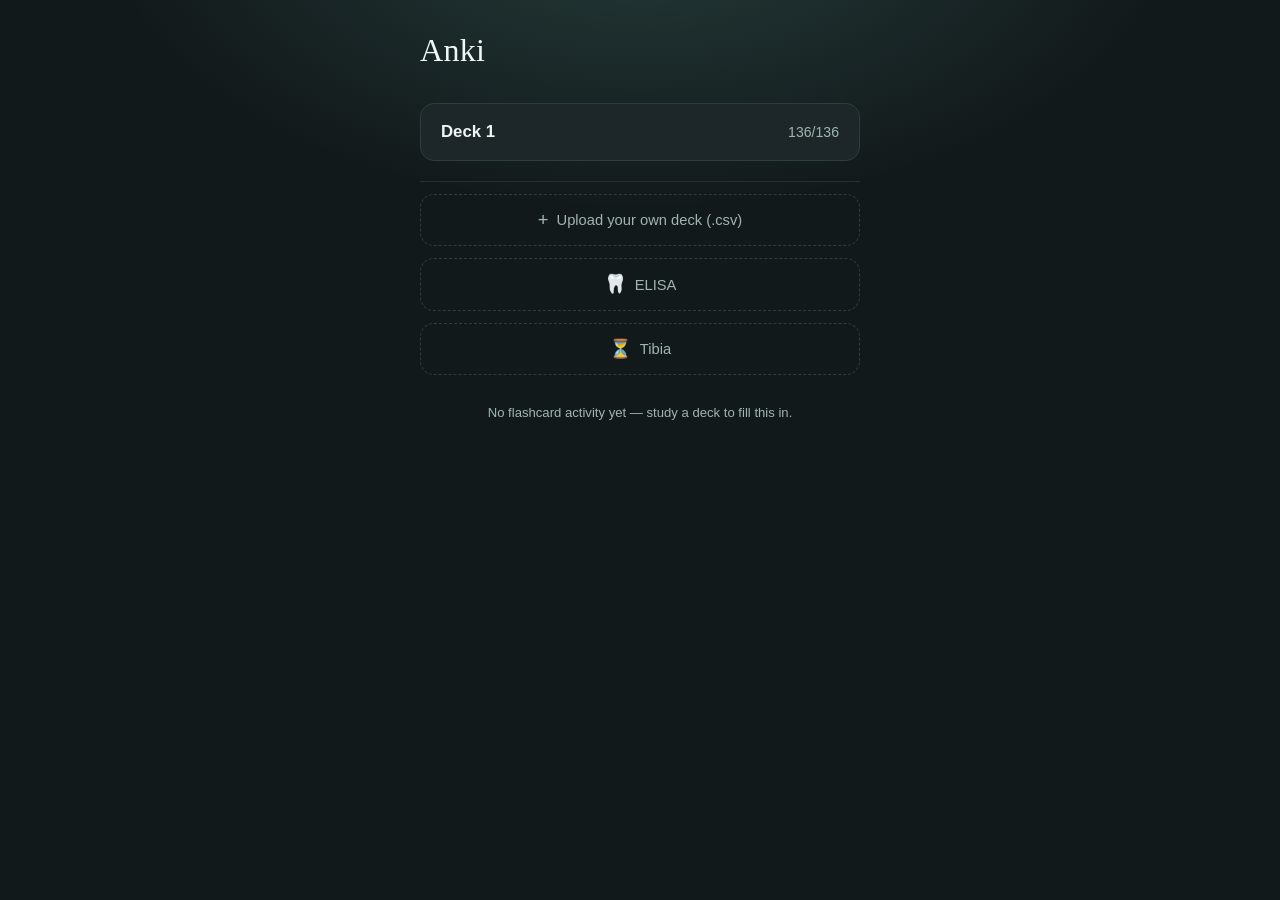
==== commit 10b663d9: "Add Tibia Timers, linked from the home screen games/tibia.html is a third-party, self-contained HTML" ====
--- a/index.html
+++ b/index.html
@@ -46,6 +46,13 @@
       <span>ELISA</span>
     </button>
 
+    <!-- Standalone static page (games/tibia.html), same pattern as
+         ELISA above — see CLAUDE.md "The ELISA game link". -->
+    <button class="deck-upload-btn" id="tibiaBtn" type="button">
+      <span class="deck-upload-icon" aria-hidden="true">⏳</span>
+      <span>Tibia</span>
+    </button>
+
     <div class="activity-heatmap" id="activityHeatmap">
       <div class="heatmap-nav">
         <button class="heatmap-nav-btn" id="heatmapPrevBtn" type="button" aria-label="Previous month">&lsaquo;</button>
@@ -234,19 +241,19 @@
      so they all still share one global scope like a single file
      would, and load order here is what defines it. Bump the shared
      ?v= below whenever any of these files change. -->
-<script src="js/01-config.js?v=22"></script>
-<script src="js/02-csv.js?v=22"></script>
-<script src="js/03-storage.js?v=22"></script>
-<script src="js/04-state.js?v=22"></script>
-<script src="js/05-modal.js?v=22"></script>
-<script src="js/06-deck-list.js?v=22"></script>
-<script src="js/07-card-editor.js?v=22"></script>
-<script src="js/08-count-screen.js?v=22"></script>
-<script src="js/09-quiz-core.js?v=22"></script>
-<script src="js/10-quiz-flashcard.js?v=22"></script>
-<script src="js/11-quiz-multichoice.js?v=22"></script>
-<script src="js/12-results.js?v=22"></script>
-<script src="js/13-activity-heatmap.js?v=22"></script>
-<script src="js/14-boot.js?v=22"></script>
+<script src="js/01-config.js?v=23"></script>
+<script src="js/02-csv.js?v=23"></script>
+<script src="js/03-storage.js?v=23"></script>
+<script src="js/04-state.js?v=23"></script>
+<script src="js/05-modal.js?v=23"></script>
+<script src="js/06-deck-list.js?v=23"></script>
+<script src="js/07-card-editor.js?v=23"></script>
+<script src="js/08-count-screen.js?v=23"></script>
+<script src="js/09-quiz-core.js?v=23"></script>
+<script src="js/10-quiz-flashcard.js?v=23"></script>
+<script src="js/11-quiz-multichoice.js?v=23"></script>
+<script src="js/12-results.js?v=23"></script>
+<script src="js/13-activity-heatmap.js?v=23"></script>
+<script src="js/14-boot.js?v=23"></script>
 </body>
 </html>
